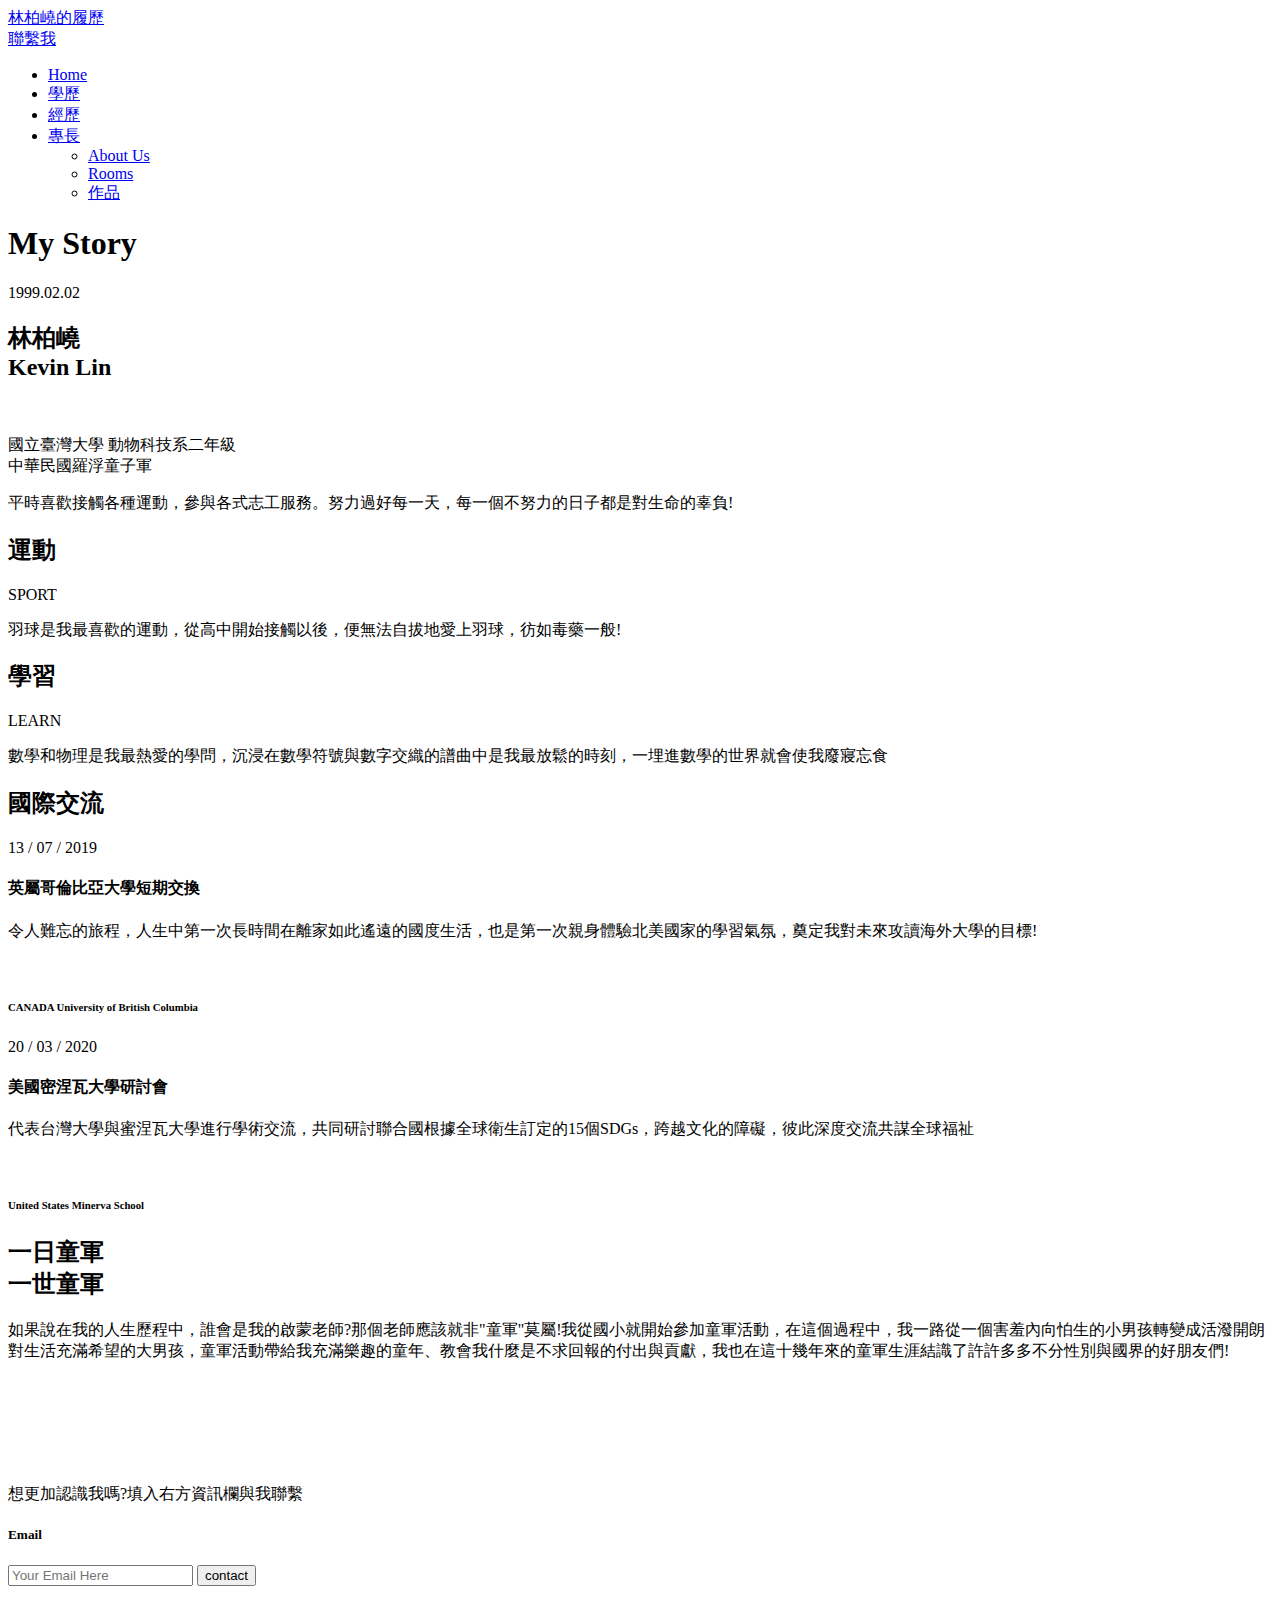
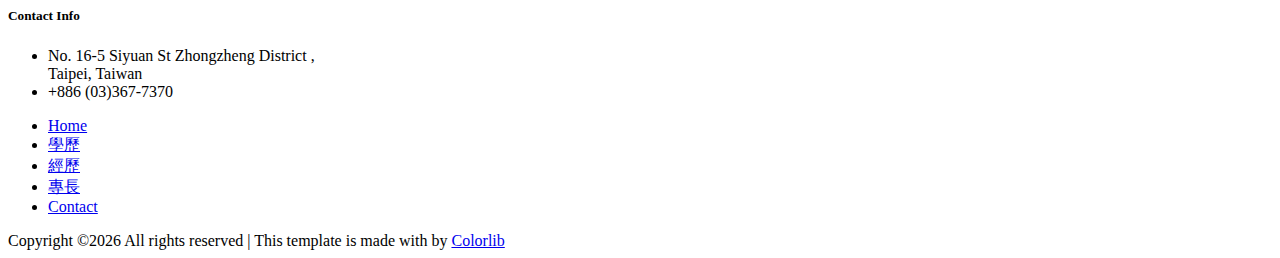
==== index.html @ 9bfef4a5 "Add files via upload" ====
<!DOCTYPE html>
<html lang="zxx">

<head>
    <meta charset="UTF-8">
    <meta name="description" content="Hotel Template">
    <meta name="keywords" content="Hotel, unica, creative, html">
    <meta name="viewport" content="width=device-width, initial-scale=1.0">
    <meta http-equiv="X-UA-Compatible" content="ie=edge">
    <title>Europa Hotel & Spa | Template</title>

    <!-- Google Font -->
    <link href="https://fonts.googleapis.com/css?family=Montserrat+Alternates:100,200,300,400,500,600,700,800,900&display=swap" rel="stylesheet">

    <!-- Css Styles -->
    <link rel="stylesheet" href="css/bootstrap.min.css" type="text/css">
    <link rel="stylesheet" href="css/font-awesome.min.css" type="text/css">
    <link rel="stylesheet" href="css/flaticon.css" type="text/css">
    <link rel="stylesheet" href="css/owl.carousel.min.css" type="text/css">
    <link rel="stylesheet" href="css/jquery-ui.min.css" type="text/css">
    <link rel="stylesheet" href="css/nice-select.css" type="text/css">
    <link rel="stylesheet" href="css/magnific-popup.css" type="text/css">
    <link rel="stylesheet" href="css/slicknav.min.css" type="text/css">
    <link rel="stylesheet" href="css/style.css" type="text/css">
</head>

<body>
    <!-- Page Preloder -->
    <div id="preloder">
        <div class="loader"></div>
    </div>

    <!-- Header Section Begin -->
    <header class="header-section">
        <div class="container-fluid">
            <div class="inner-header">
                <div class="logo">
                    <a href="#">林柏嶢的履歷</a>
                </div>
                <div class="nav-right">
                    <a href="#" class="primary-btn">聯繫我</a>
                </div>
                <nav class="main-menu mobile-menu">
                    <ul>
                        <li class="active"><a href="./index.html">Home</a></li>
                        <li><a href="./about-us.html">學歷</a></li>
                        <li><a href="rooms.html">經歷</a></li>
                        <li><a href="#">專長</a>
                            <ul class="drop-menu">
                                <li><a href="about-us.html">About Us</a></li>
                                <li><a href="rooms.html">Rooms</a></li>
                                <li><a href="services.html">作品</a></li>
                            </ul>
                        </li>
                        
                    </ul>
                </nav>
                <div id="mobile-menu-wrap"></div>
            </div>
        </div>
    </header>
    <!-- Header End -->

    <!-- Hero Area Section Begin -->
    <section class="hero-area set-bg" data-setbg="img/book.jpg">
        <div class="container">
            <div class="row">
                <div class="col-lg-12 text-center">
                    <div class="hero-text">
                        <h1>My Story</h1>
                    </div>
                </div>
            </div>
        </div>
    </section>
    <!-- Hero Area Section End -->

    <!-- Search Filter Section Begin -->
   
    <!-- Search Filter Section End -->

    <!-- Intro Text Section Begin -->
    <section class="intro-section spad">
        <div class="container">
            <div class="row intro-text">
                <div class="col-lg-6">
                    <div class="intro-left">
                        <div class="section-title">
                            <span>1999.02.02</span>
                            <h2>林柏嶢<br /> Kevin Lin</h2>
                        </div>
                        <img src="img/self.jpg" alt="">
                        <p>國立臺灣大學 動物科技系二年級<br />
                            中華民國羅浮童子軍
                        </p>
                    </div>
                </div>
                <div class="col-lg-6">
                    <div class="intro-right">
                        <p>平時喜歡接觸各種運動，參與各式志工服務。努力過好每一天，每一個不努力的日子都是對生命的辜負!</p>
                        
                    </div>
                </div>
            </div>
        </div>
    </section>
    <!-- Intro Text Section End -->

    <!-- Facilities Section Begin -->
    <section class="facilities-section">
        <div class="container-fluid">
            <div class="row">
                <div class="col-lg-6">
                    <div class="facilities-item set-bg" data-setbg="img/badminton.jpg">
                        <div class="fi-title">
                            <h2>運動</h2>
                            <p>SPORT</p>
                            <p>羽球是我最喜歡的運動，從高中開始接觸以後，便無法自拔地愛上羽球，彷如毒藥一般!</p>
                        </div>
                        
                        
                    </div>
                </div>
                <div class="col-lg-6">
                    <div class="facilities-item set-bg fi-right" data-setbg="img/math.jpg">
                        <div class="fi-title">
                            <h2>學習</h2>
                            <p>LEARN</p>
                            <p>數學和物理是我最熱愛的學問，沉浸在數學符號與數字交織的譜曲中是我最放鬆的時刻，一埋進數學的世界就會使我廢寢忘食</p>
                        </div>
                        
                    </div>
                </div>
            </div>
        </div>
    </section>
    <!-- Facilities Section End -->

    <!-- Testimonial Section Begin -->
    <section class="testimonial-section spad">
        <div class="container">
            <div class="row">
                <div class="section-title">
                    <h2>國際交流</h2>
                </div>
            </div>
            <div class="row">
                <div class="col-lg-6">
                    <div class="testimonial-item">
                        <div class="ti-time">
                            13 / 07 / 2019
                        </div>
                        <h4>英屬哥倫比亞大學短期交換</h4>

                        <p>令人難忘的旅程，人生中第一次長時間在離家如此遙遠的國度生活，也是第一次親身體驗北美國家的學習氣氛，奠定我對未來攻讀海外大學的目標!
                        </p>
                        <div class="ti-author">
                            <div class="author-pic">
                                <img src="img/canada.jpg" alt="">
                            </div>
                            <div class="author-text">
                                <h6>CANADA <span>University of British Columbia</span></h6>
                            </div>
                        </div>
                    </div>
                </div>
                <div class="col-lg-6">
                    <div class="testimonial-item">
                        <div class="ti-time">
                            20 / 03 / 2020
                        </div>
                        <h4>美國密涅瓦大學研討會</h4>

                        <p>代表台灣大學與蜜涅瓦大學進行學術交流，共同研討聯合國根據全球衛生訂定的15個SDGs，跨越文化的障礙，彼此深度交流共謀全球福祉</p>
                        <div class="ti-author">
                            <div class="author-pic">
                                <img src="img/USA.jpeg" alt="">
                            </div>
                            <div class="author-text">
                                <h6>United States <span>Minerva School</span></h6>
                            </div>
                        </div>
                    </div>
                </div>
            </div>
        </div>
    </section>
    <!-- Testimonial Section End -->

    <!-- Video Section Begin -->
    <div class="video-section">
        <div class="video-bg set-bg" data-setbg="img/jamboree1.jpg"></div>
        <div class="container">
            <div class="video-text set-bg" data-setbg="img/scout.jpg">
                <a href="https://www.youtube.com/watch?v=T5fgrJiwisI" class="pop-up"><i class="fa fa-play"></i></a>
            </div>
        </div>
    </div>
    <!-- Video Section End -->

    <!-- Home Page About Section Begin -->
    <section class="homepage-about spad">
        <div class="container">
            <div class="row">
                <div class="col-lg-6">
                    <div class="about-text">
                        <div class="section-title">
                            <h2>一日童軍  <br />一世童軍</h2>
                        </div>
                        <p>如果說在我的人生歷程中，誰會是我的啟蒙老師?那個老師應該就非"童軍"莫屬!我從國小就開始參加童軍活動，在這個過程中，我一路從一個害羞內向怕生的小男孩轉變成活潑開朗對生活充滿希望的大男孩，童軍活動帶給我充滿樂趣的童年、教會我什麼是不求回報的付出與貢獻，我也在這十幾年來的童軍生涯結識了許許多多不分性別與國界的好朋友們! </p>

                    </div>
                </div>
                <div class="col-lg-6">
                    <div class="row">
                        <div class="col-sm-6">
                            <div class="about-img">
                                <img src="img/jamboree2.jpg" alt="">
                            </div>
                        </div>
                        <div class="col-sm-6">
                            <div class="about-img">
                                <img src="img/jamboree3.jpg" alt="">
                            </div>
                        </div>
                        <div class="col-sm-6">
                            <div class="about-img">
                                <img src="img/scout3.jpg" alt="">
                            </div>
                        </div>
                        <div class="col-sm-6">
                            <div class="about-img">
                                <img src="img/scout2.jpg" alt="">
                            </div>
                        </div>
                    </div>
                </div>
            </div>
        </div>
    </section>
    <!-- Home Page About Section End -->

    <!-- Footer Section Begin -->
    <footer class="footer-section">
        <div class="container">
            <div class="row">
                <div class="col-lg-4">
                    <div class="footer-item">
                        <div class="footer-logo">
                            <a href="#"><img src="img/logo.png" alt=""></a>
                        </div>
                        <p>想更加認識我嗎?填入右方資訊欄與我聯繫</p>
                    </div>
                </div>
                <div class="col-lg-4">
                    <div class="footer-item">
                        <h5>Email</h5>
                        <div class="newslatter-form">
                            <input type="text" placeholder="Your Email Here">
                            <button type="submit">contact</button>
                        </div>
                    </div>
                </div>
                <div class="col-lg-4">
                    <div class="footer-item">
                        <h5>Contact Info</h5>
                        <ul>
                            <li><img src="img/placeholder.png" alt="">No. 16-5  Siyuan St  Zhongzheng District ,<br />Taipei, Taiwan</li>
                            <li><img src="img/phone.png" alt="">+886 (03)367-7370</li>
                        </ul>
                    </div>
                </div>
            </div>
        </div>
        <div class="copyright">
            <div class="container">
                <div class="row">
                    <div class="col-lg-12">
                        
                        <ul>
                            <li class="active"><a href="./index.html">Home</a></li>
                            <li><a href="#">學歷</a></li>
                            <li><a href="#">經歷</a></li>
                            <li><a href="#">專長</a></li>

                            <li><a href="#">Contact</a></li>
                        </ul>
                    </div>
                </div>
<div class="row pt-5">
                    <div class="col-lg-12 ">
                        <div class="small text-white text-center"><!-- Link back to Colorlib can't be removed. Template is licensed under CC BY 3.0. -->
Copyright &copy;<script>document.write(new Date().getFullYear());</script> All rights reserved | This template is made with <i class="fa fa-heart-o" aria-hidden="true"></i> by <a href="https://colorlib.com" target="_blank">Colorlib</a>
<!-- Link back to Colorlib can't be removed. Template is licensed under CC BY 3.0. --></div>
                    </div>
                </div>

            </div>
        </div>
    </footer>
    <!-- Footer Section End -->

    <!-- Js Plugins -->
    <script src="js/jquery-3.3.1.min.js"></script>
    <script src="js/bootstrap.min.js"></script>
    <script src="js/jquery.magnific-popup.min.js"></script>
    <script src="js/jquery-ui.min.js"></script>
    <script src="js/jquery.nice-select.min.js"></script>
    <script src="js/jquery.slicknav.js"></script>
    <script src="js/owl.carousel.min.js"></script>
    <script src="js/main.js"></script>
</body>

</html>
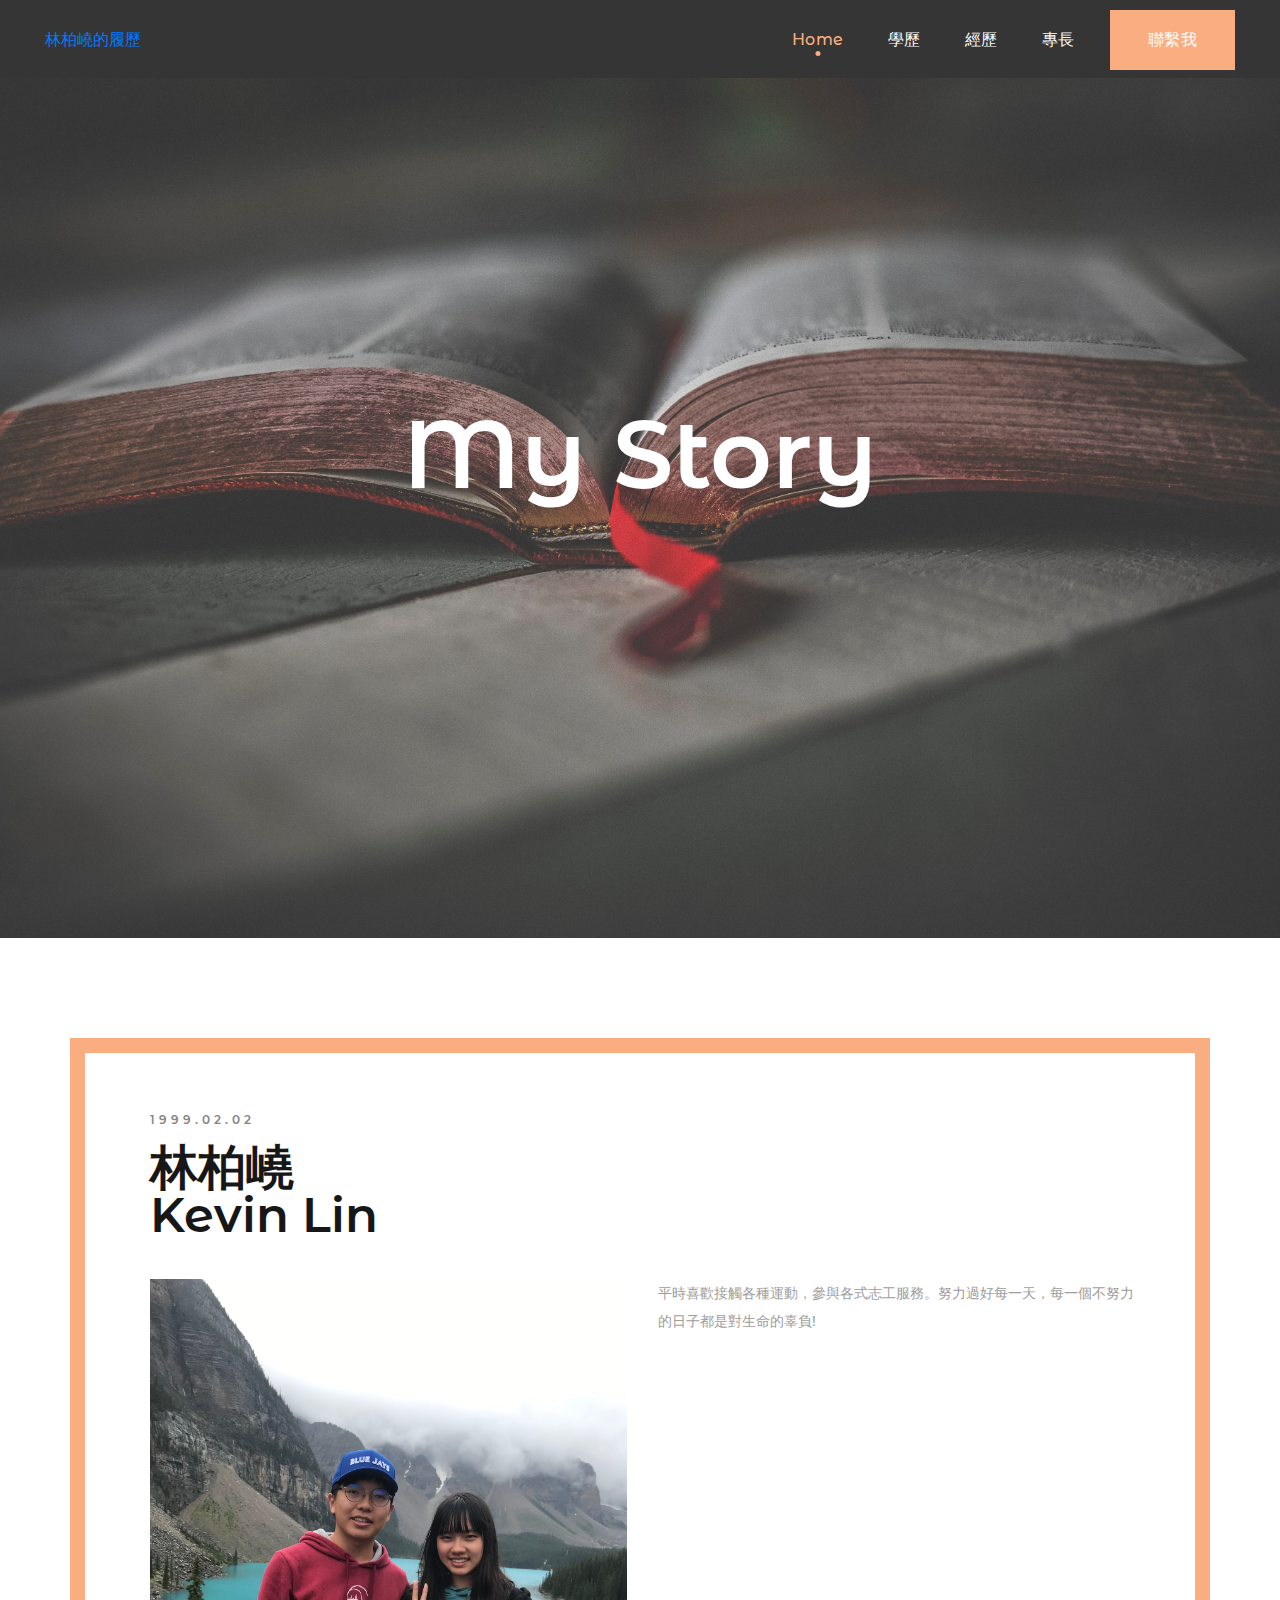
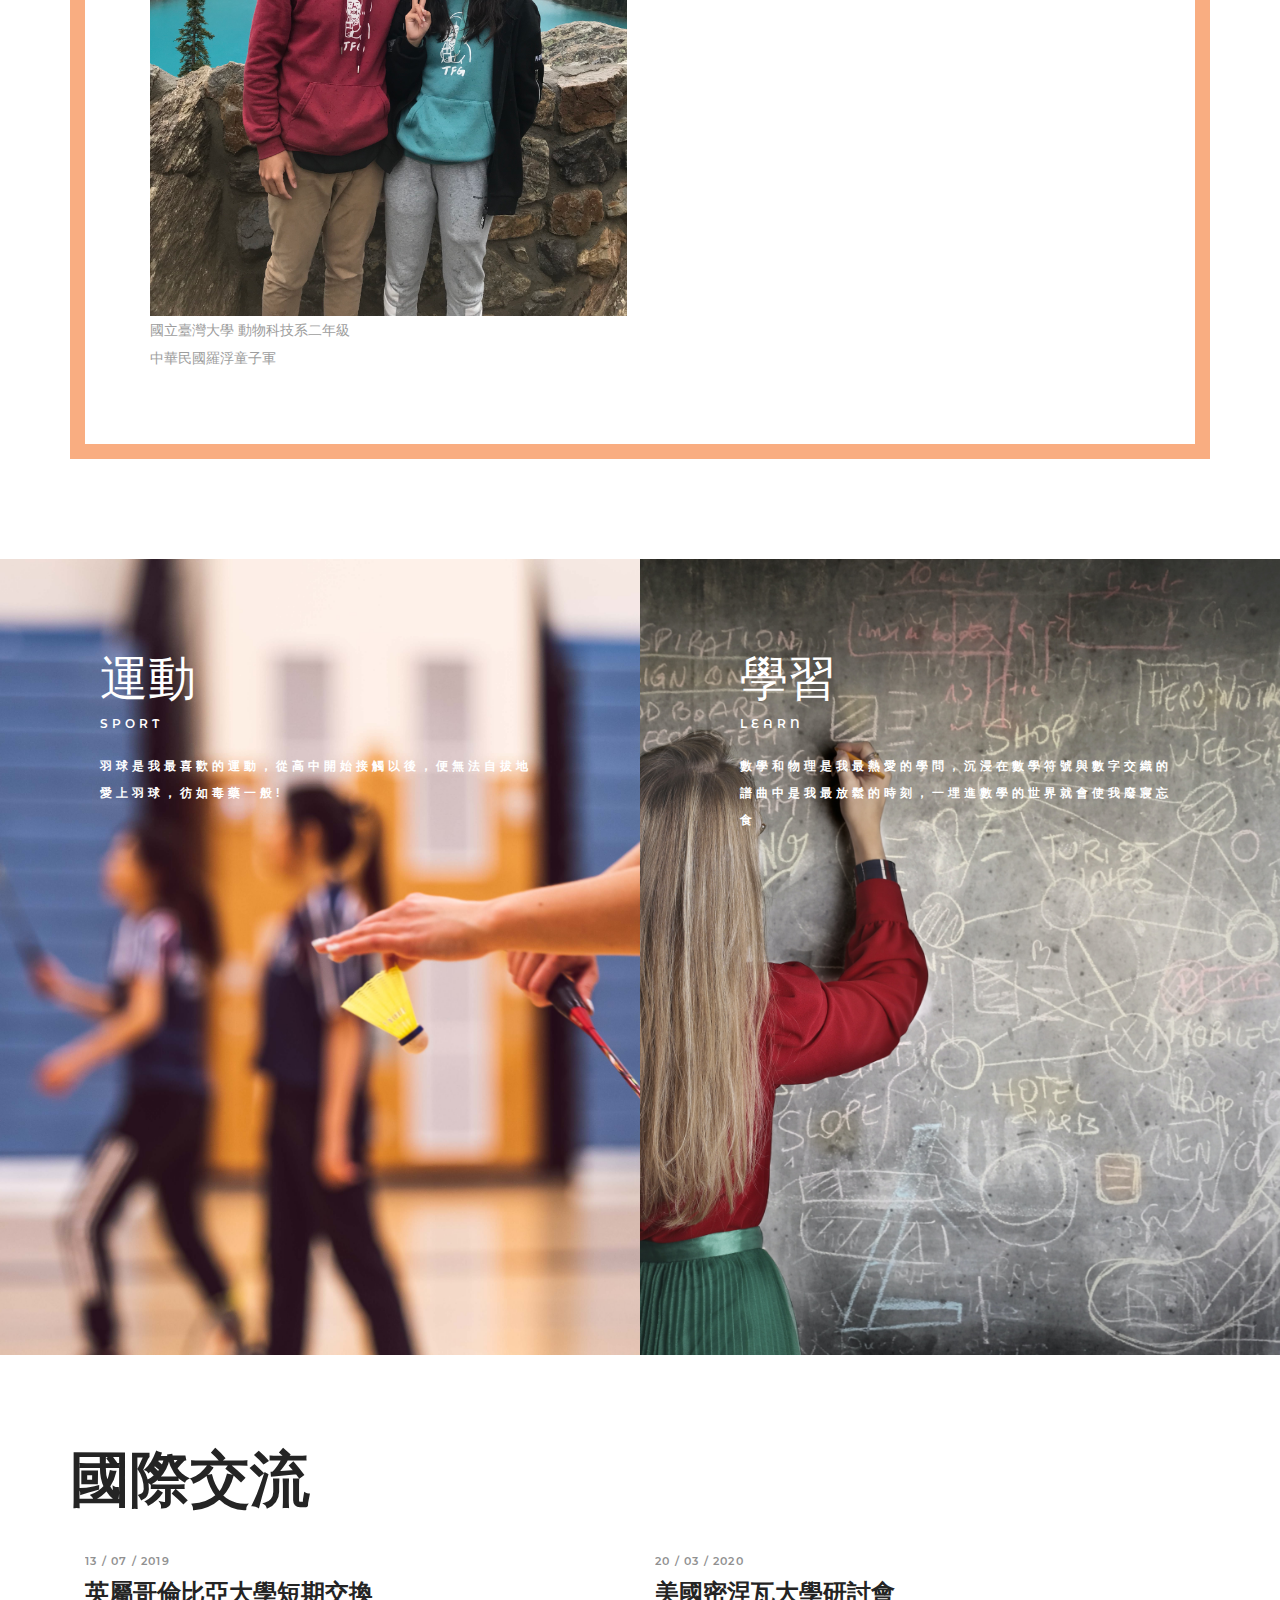
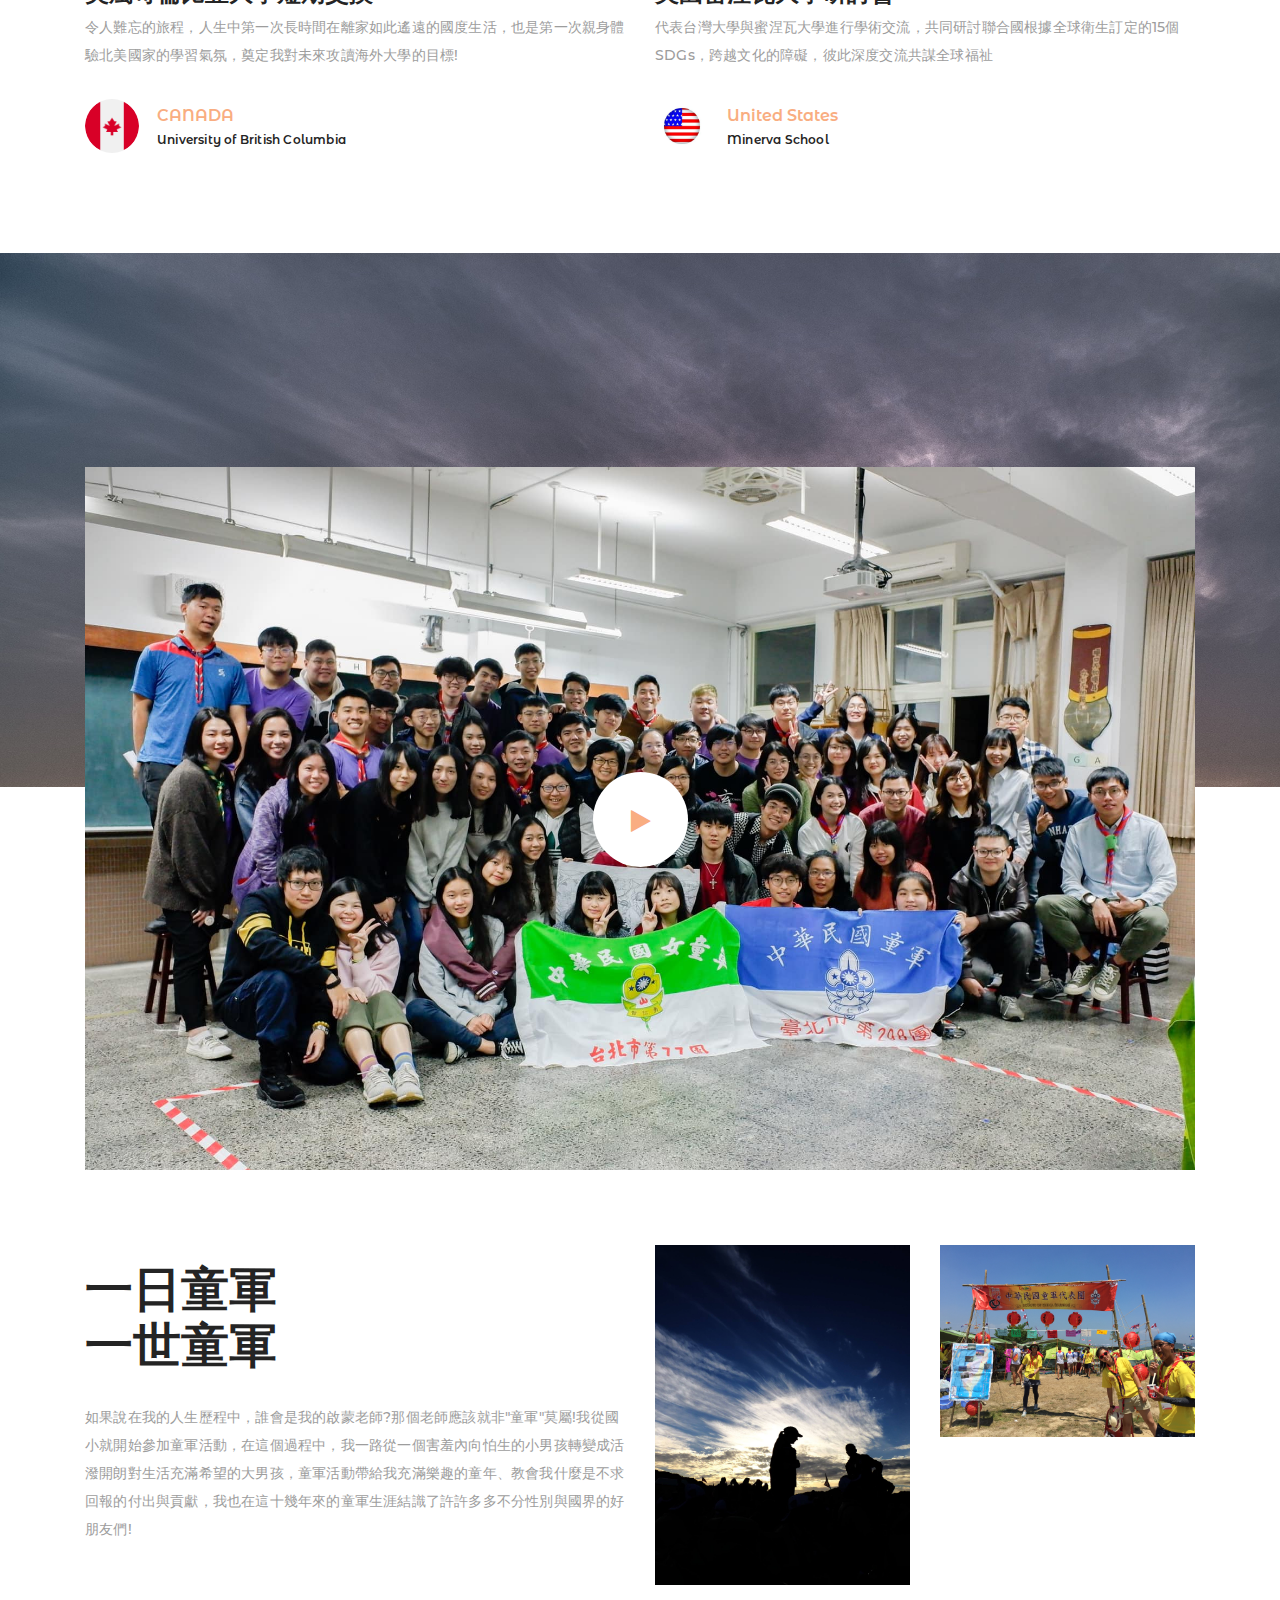
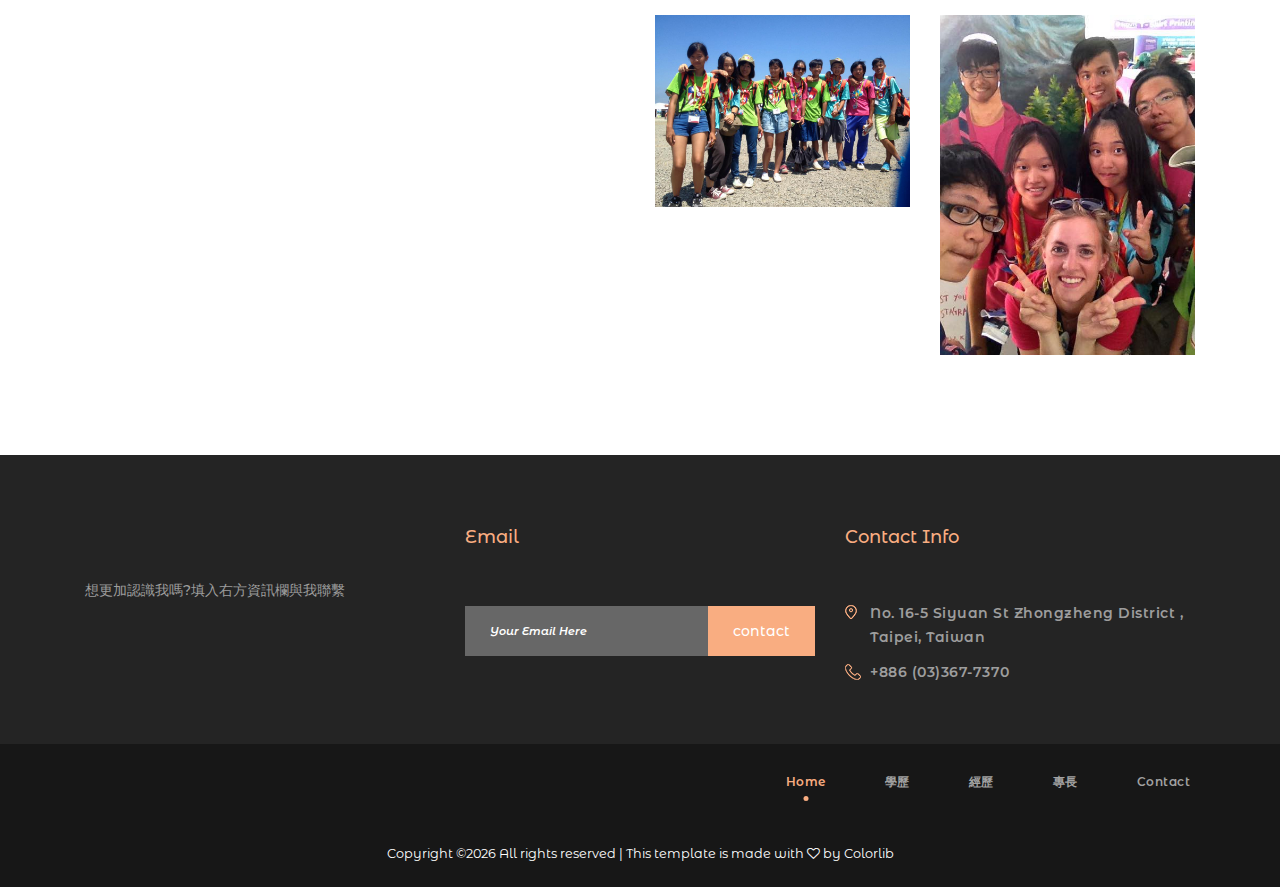
==== commit cecf98b1: "Update index.html" ====
--- a/index.html
+++ b/index.html
@@ -7,7 +7,7 @@
     <meta name="keywords" content="Hotel, unica, creative, html">
     <meta name="viewport" content="width=device-width, initial-scale=1.0">
     <meta http-equiv="X-UA-Compatible" content="ie=edge">
-    <title>Europa Hotel & Spa | Template</title>
+    <title>linpoyao's life</title>
 
     <!-- Google Font -->
     <link href="https://fonts.googleapis.com/css?family=Montserrat+Alternates:100,200,300,400,500,600,700,800,900&display=swap" rel="stylesheet">
@@ -311,4 +311,4 @@
     <script src="js/main.js"></script>
 </body>
 
-</html>+</html>
--- a/css/flaticon.css
+++ b/css/flaticon.css
@@ -0,0 +1,79 @@
+	/*
+  	Flaticon icon font: Flaticon
+  	Creation date: 25/01/2019 11:32
+  	*/
+
+@font-face {
+  font-family: "Flaticon";
+  src: url("../fonts/Flaticon.eot");
+  src: url("../fonts/Flaticon.eot?#iefix") format("embedded-opentype"),
+       url("../fonts/Flaticon.woff") format("woff"),
+       url("../fonts/Flaticon.ttf") format("truetype"),
+       url("../fonts/Flaticon.svg#Flaticon") format("svg");
+  font-weight: normal;
+  font-style: normal;
+}
+
+@media screen and (-webkit-min-device-pixel-ratio:0) {
+  @font-face {
+    font-family: "Flaticon";
+    src: url("../fonts/Flaticon.svg#Flaticon") format("svg");
+  }
+}
+
+[class^="flaticon-"]:before, [class*=" flaticon-"]:before,
+[class^="flaticon-"]:after, [class*=" flaticon-"]:after {   
+  font-family: Flaticon;
+  font-style: normal;
+}
+
+.flaticon-001-luggage:before { content: "\f100"; }
+.flaticon-002-breakfast:before { content: "\f101"; }
+.flaticon-003-air-conditioner:before { content: "\f102"; }
+.flaticon-004-fridge:before { content: "\f103"; }
+.flaticon-005-tea:before { content: "\f104"; }
+.flaticon-006-dumbbell:before { content: "\f105"; }
+.flaticon-007-swimming-pool:before { content: "\f106"; }
+.flaticon-008-heater:before { content: "\f107"; }
+.flaticon-009-cctv:before { content: "\f108"; }
+.flaticon-010-newspaper:before { content: "\f109"; }
+.flaticon-011-no-smoking:before { content: "\f10a"; }
+.flaticon-012-cocktail:before { content: "\f10b"; }
+.flaticon-013-safety-box:before { content: "\f10c"; }
+.flaticon-014-ring-bell:before { content: "\f10d"; }
+.flaticon-015-door-hanger:before { content: "\f10e"; }
+.flaticon-016-washing-machine:before { content: "\f10f"; }
+.flaticon-017-sunbed:before { content: "\f110"; }
+.flaticon-018-iron:before { content: "\f111"; }
+.flaticon-019-television:before { content: "\f112"; }
+.flaticon-020-telephone:before { content: "\f113"; }
+.flaticon-021-flip-flops:before { content: "\f114"; }
+.flaticon-022-clock:before { content: "\f115"; }
+.flaticon-023-hair-dryer:before { content: "\f116"; }
+.flaticon-024-towel:before { content: "\f117"; }
+.flaticon-025-pillow:before { content: "\f118"; }
+.flaticon-026-bed:before { content: "\f119"; }
+.flaticon-027-mirror:before { content: "\f11a"; }
+.flaticon-028-vacuum-cleaner:before { content: "\f11b"; }
+.flaticon-029-wifi:before { content: "\f11c"; }
+.flaticon-030-bathtub:before { content: "\f11d"; }
+.flaticon-031-elevator:before { content: "\f11e"; }
+.flaticon-032-armchair:before { content: "\f11f"; }
+.flaticon-033-dinner:before { content: "\f120"; }
+.flaticon-034-camera:before { content: "\f121"; }
+.flaticon-035-eight-ball:before { content: "\f122"; }
+.flaticon-036-parking:before { content: "\f123"; }
+.flaticon-037-sink:before { content: "\f124"; }
+.flaticon-038-five-stars:before { content: "\f125"; }
+.flaticon-039-three-stars:before { content: "\f126"; }
+.flaticon-040-key-card:before { content: "\f127"; }
+.flaticon-041-lamp:before { content: "\f128"; }
+.flaticon-042-menu:before { content: "\f129"; }
+.flaticon-043-room-service:before { content: "\f12a"; }
+.flaticon-044-clock-1:before { content: "\f12b"; }
+.flaticon-045-door:before { content: "\f12c"; }
+.flaticon-046-toothbrush:before { content: "\f12d"; }
+.flaticon-047-calendar:before { content: "\f12e"; }
+.flaticon-048-door-handle:before { content: "\f12f"; }
+.flaticon-049-power-socket:before { content: "\f130"; }
+.flaticon-050-bellboy:before { content: "\f131"; }--- a/css/nice-select.css
+++ b/css/nice-select.css
@@ -0,0 +1,138 @@
+.nice-select {
+  -webkit-tap-highlight-color: transparent;
+  background-color: #fff;
+  border-radius: 5px;
+  border: solid 1px #e8e8e8;
+  box-sizing: border-box;
+  clear: both;
+  cursor: pointer;
+  display: block;
+  float: left;
+  font-family: inherit;
+  font-size: 14px;
+  font-weight: normal;
+  height: 42px;
+  line-height: 40px;
+  outline: none;
+  padding-left: 18px;
+  padding-right: 30px;
+  position: relative;
+  text-align: left !important;
+  -webkit-transition: all 0.2s ease-in-out;
+  transition: all 0.2s ease-in-out;
+  -webkit-user-select: none;
+     -moz-user-select: none;
+      -ms-user-select: none;
+          user-select: none;
+  white-space: nowrap;
+  width: auto; }
+  .nice-select:hover {
+    border-color: #dbdbdb; }
+  .nice-select:active, .nice-select.open, .nice-select:focus {
+    border-color: #999; }
+  .nice-select:after {
+    border-bottom: 2px solid #999;
+    border-right: 2px solid #999;
+    content: '';
+    display: block;
+    height: 5px;
+    margin-top: -4px;
+    pointer-events: none;
+    position: absolute;
+    right: 12px;
+    top: 50%;
+    -webkit-transform-origin: 66% 66%;
+        -ms-transform-origin: 66% 66%;
+            transform-origin: 66% 66%;
+    -webkit-transform: rotate(45deg);
+        -ms-transform: rotate(45deg);
+            transform: rotate(45deg);
+    -webkit-transition: all 0.15s ease-in-out;
+    transition: all 0.15s ease-in-out;
+    width: 5px; }
+  .nice-select.open:after {
+    -webkit-transform: rotate(-135deg);
+        -ms-transform: rotate(-135deg);
+            transform: rotate(-135deg); }
+  .nice-select.open .list {
+    opacity: 1;
+    pointer-events: auto;
+    -webkit-transform: scale(1) translateY(0);
+        -ms-transform: scale(1) translateY(0);
+            transform: scale(1) translateY(0); }
+  .nice-select.disabled {
+    border-color: #ededed;
+    color: #999;
+    pointer-events: none; }
+    .nice-select.disabled:after {
+      border-color: #cccccc; }
+  .nice-select.wide {
+    width: 100%; }
+    .nice-select.wide .list {
+      left: 0 !important;
+      right: 0 !important; }
+  .nice-select.right {
+    float: right; }
+    .nice-select.right .list {
+      left: auto;
+      right: 0; }
+  .nice-select.small {
+    font-size: 12px;
+    height: 36px;
+    line-height: 34px; }
+    .nice-select.small:after {
+      height: 4px;
+      width: 4px; }
+    .nice-select.small .option {
+      line-height: 34px;
+      min-height: 34px; }
+  .nice-select .list {
+    background-color: #fff;
+    border-radius: 5px;
+    box-shadow: 0 0 0 1px rgba(68, 68, 68, 0.11);
+    box-sizing: border-box;
+    margin-top: 4px;
+    opacity: 0;
+    overflow: hidden;
+    padding: 0;
+    pointer-events: none;
+    position: absolute;
+    top: 100%;
+    left: 0;
+    -webkit-transform-origin: 50% 0;
+        -ms-transform-origin: 50% 0;
+            transform-origin: 50% 0;
+    -webkit-transform: scale(0.75) translateY(-21px);
+        -ms-transform: scale(0.75) translateY(-21px);
+            transform: scale(0.75) translateY(-21px);
+    -webkit-transition: all 0.2s cubic-bezier(0.5, 0, 0, 1.25), opacity 0.15s ease-out;
+    transition: all 0.2s cubic-bezier(0.5, 0, 0, 1.25), opacity 0.15s ease-out;
+    z-index: 9; }
+    .nice-select .list:hover .option:not(:hover) {
+      background-color: transparent !important; }
+  .nice-select .option {
+    cursor: pointer;
+    font-weight: 400;
+    line-height: 40px;
+    list-style: none;
+    min-height: 40px;
+    outline: none;
+    padding-left: 18px;
+    padding-right: 29px;
+    text-align: left;
+    -webkit-transition: all 0.2s;
+    transition: all 0.2s; }
+    .nice-select .option:hover, .nice-select .option.focus, .nice-select .option.selected.focus {
+      background-color: #f6f6f6; }
+    .nice-select .option.selected {
+      font-weight: bold; }
+    .nice-select .option.disabled {
+      background-color: transparent;
+      color: #999;
+      cursor: default; }
+
+.no-csspointerevents .nice-select .list {
+  display: none; }
+
+.no-csspointerevents .nice-select.open .list {
+  display: block; }
--- a/css/style.css
+++ b/css/style.css
@@ -0,0 +1,2048 @@
+/******************************************************************
+  Template Name: Europa Hotel And Spa
+  Description: Europa Hotel And Spa HTML Template
+  Author: Colorlib
+  Author URI: http://www.colorlib.com
+  Version: 1.0
+  Created: Colorlib
+******************************************************************/
+
+/*------------------------------------------------------------------
+[Table of contents]
+
+1.  Template default CSS
+	1.1	Variables
+	1.2	Mixins
+	1.3	Flexbox
+	1.4	Reset
+2.  Helper Css
+3.  Header Section
+4.  Hero Section
+5.  Search Filter
+6.  Facilities Section
+7.  Testimonial Section
+8.  Video Section
+9.  Footer
+10. Other Pages Style
+
+-------------------------------------------------------------------*/
+
+
+/*----------------------------------------*/
+/* Template default CSS
+/*----------------------------------------*/
+
+html,
+body {
+	height: 100%;
+	font-family: "Montserrat Alternates", sans-serif;
+	-webkit-font-smoothing: antialiased;
+	font-smoothing: antialiased;
+	background: none;
+}
+
+
+h1,
+h2,
+h3,
+h4,
+h5,
+h6 {
+	margin: 0;
+	color: #111111;
+	font-weight: 400;
+	font-family: "Montserrat Alternates", sans-serif;
+}
+
+h1 {
+	font-size: 70px;
+}
+
+h2 {
+	font-size: 36px;
+}
+
+h3 {
+	font-size: 30px;
+}
+
+h4 {
+	font-size: 24px;
+}
+
+h5 {
+	font-size: 18px;
+}
+
+h6 {
+	font-size: 16px;
+}
+
+p {
+	font-size: 14px;
+	color: #9d9d9d;
+	font-family: "Montserrat Alternates", sans-serif;
+	font-weight: 500;
+	line-height: 28px;
+	margin: 0 0 15px 0;
+}
+
+img {
+	max-width: 100%;
+}
+
+input:focus,
+select:focus,
+button:focus,
+textarea:focus {
+	outline: none;
+}
+
+a:hover,
+a:focus {
+	text-decoration: none;
+	outline: none;
+	color: #ffffff;
+}
+
+ul,
+ol {
+	padding: 0;
+	margin: 0;
+}
+
+[class^=flaticon-]:before,
+[class*=" flaticon-"]:before,
+[class^=flaticon-]:after,
+[class*=" flaticon-"]:after {
+	font-family: Flaticon;
+	font-size: 38px;
+	font-style: normal;
+}
+
+/*---------------------
+  Helper CSS
+-----------------------*/
+
+.section-title span {
+	color: #868686;
+	display: block;
+	font-size: 12px;
+	letter-spacing: 4px;
+	text-transform: uppercase;
+	font-weight: 600;
+}
+
+.section-title h2 {
+	color: #181717;
+	font-size: 48px;
+	line-height: 48px;
+	font-weight: 600;
+	margin-top: 14px;
+	margin-bottom: 40px;
+}
+
+.set-bg {
+	background-repeat: no-repeat;
+	background-size: cover;
+	background-position: top center;
+}
+
+.spad {
+	padding-top: 100px;
+	padding-bottom: 100px;
+}
+
+.text-white h1,
+.text-white h2,
+.text-white h3,
+.text-white h4,
+.text-white h5,
+.text-white h6,
+.text-white p,
+.text-white span,
+.text-white li,
+.text-white a {
+	color: #ffffff;
+}
+
+/* buttons */
+
+.primary-btn {
+	display: inline-block;
+	font-size: 16px;
+	font-weight: 400;
+	padding: 18px 38px;
+	color: #ffffff;
+	background: #F9AD81;
+	letter-spacing: 0.5px;
+}
+
+.submit-btn {
+	color: #ffffff;
+	background: #82D026;
+	font-size: 14px;
+	font-weight: 400;
+	border: none;
+	letter-spacing: 0.5px;
+	text-transform: uppercase;
+	cursor: pointer;
+}
+
+/* Preloder */
+
+#preloder {
+	position: fixed;
+	width: 100%;
+	height: 100%;
+	top: 0;
+	left: 0;
+	z-index: 999999;
+	background: #000;
+}
+
+.loader {
+	width: 40px;
+	height: 40px;
+	position: absolute;
+	top: 50%;
+	left: 50%;
+	margin-top: -13px;
+	margin-left: -13px;
+	border-radius: 60px;
+	animation: loader 0.8s linear infinite;
+	-webkit-animation: loader 0.8s linear infinite;
+}
+
+@keyframes loader {
+	0% {
+		-webkit-transform: rotate(0deg);
+		transform: rotate(0deg);
+		border: 4px solid #f44336;
+		border-left-color: transparent;
+	}
+	50% {
+		-webkit-transform: rotate(180deg);
+		transform: rotate(180deg);
+		border: 4px solid #673ab7;
+		border-left-color: transparent;
+	}
+	100% {
+		-webkit-transform: rotate(360deg);
+		transform: rotate(360deg);
+		border: 4px solid #f44336;
+		border-left-color: transparent;
+	}
+}
+
+@-webkit-keyframes loader {
+	0% {
+		-webkit-transform: rotate(0deg);
+		border: 4px solid #f44336;
+		border-left-color: transparent;
+	}
+	50% {
+		-webkit-transform: rotate(180deg);
+		border: 4px solid #673ab7;
+		border-left-color: transparent;
+	}
+	100% {
+		-webkit-transform: rotate(360deg);
+		border: 4px solid #f44336;
+		border-left-color: transparent;
+	}
+}
+
+/*---------------------
+  Header
+-----------------------*/
+
+.header-section {
+	background: #353535;
+	padding-left: 30px;
+	padding-right: 30px;
+	padding-top: 10px;
+	padding-bottom: 8px;
+	position: absolute;
+	width: 100%;
+	left: 0;
+	top: 0;
+	z-index: 999;
+}
+
+.inner-header .logo {
+	float: left;
+	line-height: 60px;
+}
+
+.inner-header .logo a {
+	display: inline-block;
+}
+
+.inner-header .nav-right {
+	float: right;
+}
+
+.inner-header .main-menu {
+	float: right;
+	margin-right: 30px;
+	display: block;
+}
+
+.inner-header .main-menu ul li {
+	list-style: none;
+	display: inline-block;
+	margin-right: 50px;
+	line-height: 50px;
+	padding: 5px;
+	position: relative;
+	z-index: 1;
+}
+
+.inner-header .main-menu ul li:hover>.drop-menu {
+	top: 60px;
+	opacity: 1;
+	visibility: visible;
+	z-index: 999;
+}
+
+.inner-header .main-menu ul li .drop-menu {
+	position: absolute;
+	left: 0;
+	top: 100px;
+	background: #ffffff;
+	width: 220px;
+	opacity: 0;
+	visibility: hidden;
+	z-index: -1;
+	-webkit-transition: 0.3s;
+	transition: 0.3s;
+}
+
+.inner-header .main-menu ul li .drop-menu li {
+	display: block;
+	margin-right: 0;
+	line-height: 0;
+	padding: 0;
+}
+
+.inner-header .main-menu ul li .drop-menu li a {
+	color: #242424;
+	display: block;
+	padding: 30px 20px;
+	font-size: 16px;
+	font-weight: 600;
+	letter-spacing: 0;
+}
+
+.inner-header .main-menu ul li .drop-menu li:hover>a {
+	background: #F9AD81;
+	color: #ffffff;
+}
+
+.inner-header .main-menu ul li .drop-menu li:hover>a::after {
+	display: none;
+}
+
+.inner-header .main-menu ul li.active a {
+	color: #F9AD81;
+}
+
+.inner-header .main-menu ul li.active a:after {
+	opacity: 1;
+}
+
+.inner-header .main-menu ul li:last-child {
+	margin-right: 0;
+}
+
+.inner-header .main-menu ul li>a {
+	color: #ffffff;
+	font-size: 16px;
+	font-weight: 500;
+	letter-spacing: 0.5px;
+	display: inline-block;
+	position: relative;
+	-webkit-transition: all 0.2s;
+	transition: all 0.2s;
+}
+
+.inner-header .main-menu ul li>a:hover {
+	color: #F9AD81;
+}
+
+.inner-header .main-menu ul li>a:hover::after {
+	opacity: 1;
+}
+
+.inner-header .main-menu ul li>a:after {
+	position: absolute;
+	left: 50%;
+	bottom: 9px;
+	width: 5px;
+	height: 5px;
+	background: #F9AD81;
+	content: "";
+	border-radius: 50%;
+	-webkit-transform: translateX(-2.5px);
+	transform: translateX(-2.5px);
+	opacity: 0;
+	-webkit-transition: all 0.2s;
+	transition: all 0.2s;
+}
+
+.slicknav_menu {
+	display: none;
+}
+
+/*---------------------
+  Hero Area
+-----------------------*/
+
+.hero-area {
+	height: 938px;
+	padding-top: 396px;
+}
+
+.hero-area.other-page {
+	height: 488px;
+	padding-top: 0;
+}
+
+.hero-text h1 {
+	font-size: 96px;
+	color: #ffffff;
+	font-weight: 600;
+}
+
+/*---------------------
+  Search Filter
+-----------------------*/
+
+.search-filter {
+	margin-top: -362px;
+	position: absolute;
+	width: 100%;
+	z-index: 99;
+}
+
+.search-filter.other-page-filter {
+	margin-top: -172px;
+}
+
+.check-form {
+	padding-top: 30px;
+	padding-bottom: 65px;
+	padding-right: 48px;
+	padding-left: 48px;
+	margin: 0 -50px;
+	position: relative;
+	z-index: 1;
+}
+
+.check-form:after {
+	position: absolute;
+	left: 0;
+	top: 0;
+	width: 100%;
+	height: 100%;
+	background: #000000;
+	content: "";
+	opacity: 0.47;
+	z-index: -1;
+}
+
+.check-form h4 {
+	color: #ffffff;
+	margin-bottom: 30px;
+}
+
+.check-form .datepicker {
+	width: calc(19.3% - 19px);
+	float: left;
+	margin-right: 19px;
+	background: #ffffff;
+	position: relative;
+	padding: 18px;
+}
+
+.check-form .datepicker p {
+	font-size: 14px;
+	color: #242424;
+	letter-spacing: 0.4px;
+	margin-bottom: 7px;
+	font-weight: 600;
+}
+
+.check-form .datepicker input {
+	width: 100%;
+	font-size: 10px;
+	font-weight: 700;
+	text-transform: uppercase;
+	border: none;
+	color: #242424;
+	opacity: 0.5;
+	letter-spacing: 1.2px;
+	line-height: 42px;
+	border-bottom: 1px solid #888888;
+}
+
+.check-form .datepicker img {
+	position: absolute;
+	right: 18px;
+	bottom: 33px;
+}
+
+.check-form .room-quantity {
+	width: calc(29% - 16px);
+	float: left;
+	margin-right: 16px;
+	background: #ffffff;
+	padding-top: 18px;
+	padding-bottom: 18px;
+	padding-left: 29px;
+	padding-right: 28px;
+}
+
+.check-form .room-quantity .single-quantity {
+	display: inline-block;
+	margin-right: 30px;
+}
+
+.check-form .room-quantity .single-quantity.last {
+	margin-right: 0;
+}
+
+.check-form .room-quantity .single-quantity p {
+	font-size: 14px;
+	color: #242424;
+	letter-spacing: 0.4px;
+	margin-bottom: 10px;
+	font-weight: 600;
+}
+
+.check-form .room-quantity .single-quantity .pro-qty {
+	border-bottom: 1px solid #888888;
+	line-height: 42px;
+	height: 42px;
+}
+
+.check-form .room-quantity .single-quantity .pro-qty .qtybtn {
+	float: left;
+	width: 15px;
+	text-align: center;
+	cursor: pointer;
+	display: block;
+	color: #081624;
+	font-size: 11px;
+	letter-spacing: 0.4px;
+	line-height: 42px;
+}
+
+.check-form .room-quantity .single-quantity .pro-qty input {
+	width: 28px;
+	border: none;
+	float: left;
+	text-align: center;
+	font-family: "Montserrat Alternates", sans-serif;
+	font-size: 14px;
+	font-weight: 600;
+	color: #081624;
+	opacity: 0.25;
+	letter-spacing: 0.4px;
+	margin-top: -2px;
+}
+
+.check-form .room-selector {
+	width: calc(25% - 16px);
+	float: left;
+	margin-right: 16px;
+	background: #ffffff;
+	padding-top: 18px;
+	padding-left: 24px;
+	padding-right: 24px;
+	padding-bottom: 18px;
+}
+
+.check-form .room-selector p {
+	font-size: 14px;
+	color: #242424;
+	letter-spacing: 0.4px;
+	margin-bottom: 10px;
+	font-weight: 600;
+}
+
+.check-form .room-selector .nice-select {
+	background-color: transparent;
+	border-radius: 0;
+	border: none;
+	padding-left: 0;
+	padding-right: 0;
+	float: none;
+	line-height: 42px;
+	border-bottom: 1px solid #888888;
+}
+
+.check-form .room-selector .nice-select span {
+	font-size: 10px;
+	color: #242424;
+	opacity: 0.5;
+	text-transform: uppercase;
+	font-weight: 700;
+	letter-spacing: 1.2px;
+}
+
+.check-form .room-selector .nice-select .list {
+	width: 100%;
+	margin-top: 1px;
+}
+
+.check-form .room-selector .nice-select:after {
+	display: none;
+}
+
+.check-form button {
+	background: #F9AD81;
+	border: 1px solid #F9AD81;
+	font-size: 18px;
+	color: #ffffff;
+	padding: 43px 27px;
+	cursor: pointer;
+}
+
+/*---------------------
+  Intro section
+-----------------------*/
+
+.intro-text {
+	border: 15px solid #F9AD81;
+	padding-left: 50px;
+	padding-top: 58px;
+	padding-bottom: 57px;
+	padding-right: 45px;
+}
+
+.intro-right {
+	padding-top: 168px;
+}
+
+.intro-right p {
+	margin-bottom: 31px;
+}
+
+/*---------------------
+  Facilities Section
+-----------------------*/
+
+.facilities-item {
+	margin: 0 -15px;
+	height: 796px;
+	padding-top: 95px;
+	padding-left: 100px;
+	padding-right: 100px;
+	padding-bottom: 60px;
+}
+
+.facilities-item.fi-right .fi-title {
+	margin-bottom: 488px;
+}
+
+.facilities-item .fi-title {
+	margin-bottom: 488px;
+}
+
+.facilities-item .fi-title h2 {
+	color: #ffffff;
+	font-size: 48px;
+	font-weight: 500;
+	line-height: 48px;
+	margin-bottom: 8px;
+}
+
+.facilities-item .fi-title p {
+	color: #ffffff;
+	font-size: 12px;
+	letter-spacing: 4px;
+	line-height: 27px;
+	font-weight: 600;
+	text-transform: uppercase;
+}
+
+.facilities-item .fi-features {
+	margin-bottom: 28px;
+}
+
+.facilities-item .fi-features .fi-info {
+	display: inline-block;
+	text-align: center;
+	margin-right: 24px;
+}
+
+.facilities-item .fi-features .fi-info i {
+	color: #ffffff;
+}
+
+.facilities-item .fi-features .fi-info p {
+	color: #ffffff;
+	margin-bottom: 0;
+}
+
+.facilities-item .primary-btn {
+	background: transparent;
+	border: 3px solid #ffffff;
+}
+
+/*---------------------
+  Testimonial Section
+-----------------------*/
+
+.testimonial-section {
+	padding-bottom: 60px;
+}
+
+.testimonial-section .section-title h2 {
+	font-size: 60px;
+	color: #242424;
+	margin-top: 0;
+}
+
+.testimonial-item {
+	margin-bottom: 40px;
+}
+
+.testimonial-item .ti-time {
+	font-size: 11px;
+	letter-spacing: 1.2px;
+	color: #242424;
+	opacity: 0.5;
+	font-weight: 600;
+	line-height: 36px;
+}
+
+.testimonial-item h4 {
+	color: #242424;
+	font-weight: 600;
+	margin-bottom: 6px;
+}
+
+.testimonial-item .rating {
+	margin-bottom: 15px;
+}
+
+.testimonial-item .rating i {
+	color: #ed8a19;
+}
+
+.testimonial-item p {
+	letter-spacing: 0.2px;
+	margin-bottom: 30px;
+}
+
+.testimonial-item .ti-author {
+	overflow: hidden;
+}
+
+.testimonial-item .ti-author .author-pic {
+	float: left;
+	margin-right: 18px;
+}
+
+.testimonial-item .ti-author .author-pic img {
+	height: 54px;
+	width: 54px;
+	border-radius: 50%;
+}
+
+.testimonial-item .ti-author .author-text {
+	float: left;
+	padding-top: 5px;
+}
+
+.testimonial-item .ti-author .author-text h6 {
+	color: #F9AD81;
+	font-weight: 600;
+	line-height: 24px;
+}
+
+.testimonial-item .ti-author .author-text h6 span {
+	display: block;
+	font-size: 12px;
+	color: #242424;
+	letter-spacing: 0.2px;
+}
+
+/*---------------------
+  Video Section
+-----------------------*/
+
+.video-section {
+	padding-bottom: 0;
+}
+
+.video-section .video-bg {
+	height: 534px;
+}
+
+.video-text {
+	height: 703px;
+	position: relative;
+	margin-top: -320px;
+}
+
+.video-text a {
+	color: #F9AD81;
+	height: 95px;
+	width: 95px;
+	background: #fff;
+	text-align: center;
+	line-height: 98px;
+	border-radius: 50%;
+	font-size: 25px;
+	position: absolute;
+	left: 50%;
+	top: 50%;
+	-webkit-transform: translate(-47px, -47px);
+	transform: translate(-47px, -47px);
+}
+
+/*---------------------
+  Homepage About
+-----------------------*/
+
+.homepage-about {
+	padding-top: 75px;
+	padding-bottom: 70px;
+}
+
+.homepage-about .about-text {
+	margin-bottom: 30px;
+}
+
+.homepage-about .about-text .section-title h2 {
+	color: #242424;
+	line-height: 56px;
+	margin-top: 0;
+	margin-bottom: 30px;
+	margin-top: 16px;
+}
+
+.homepage-about .about-text p {
+	letter-spacing: 0.2px;
+	margin-bottom: 42px;
+}
+
+.homepage-about .about-img {
+	margin-bottom: 30px;
+}
+
+.homepage-about .about-img img {
+	min-width: 100%;
+}
+
+/*---------------------
+  Footer
+-----------------------*/
+
+.footer-section {
+	background: #242424;
+	padding-top: 72px;
+}
+
+.footer-item {
+	margin-bottom: 30px;
+}
+
+.footer-item .footer-logo {
+	margin-bottom: 25px;
+}
+
+.footer-item .footer-logo a {
+	display: inline-block;
+}
+
+.footer-item h5 {
+	color: #F9AD81;
+	font-weight: 500;
+	margin-bottom: 57px;
+}
+
+.footer-item .newslatter-form {
+	position: relative;
+}
+
+.footer-item .newslatter-form input {
+	width: 100%;
+	height: 50px;
+	background: #676767;
+	border: none;
+	font-size: 11px;
+	color: #ffffff;
+	padding-left: 25px;
+	padding-right: 15px;
+}
+
+.footer-item .newslatter-form input::-webkit-input-placeholder {
+	color: #ffffff;
+	font-weight: 600;
+	font-style: italic;
+}
+
+.footer-item .newslatter-form input::-moz-placeholder {
+	color: #ffffff;
+	font-weight: 600;
+	font-style: italic;
+}
+
+.footer-item .newslatter-form input:-ms-input-placeholder {
+	color: #ffffff;
+	font-weight: 600;
+	font-style: italic;
+}
+
+.footer-item .newslatter-form input::-ms-input-placeholder {
+	color: #ffffff;
+	font-weight: 600;
+	font-style: italic;
+}
+
+.footer-item .newslatter-form input::placeholder {
+	color: #ffffff;
+	font-weight: 600;
+	font-style: italic;
+}
+
+.footer-item .newslatter-form button {
+	font-size: 14px;
+	color: #ffffff;
+	background: #F9AD81;
+	display: inline-block;
+	border: none;
+	position: absolute;
+	right: 0;
+	top: 0;
+	padding: 14px 25px;
+	height: 100%;
+	font-weight: 500;
+	cursor: pointer;
+}
+
+.footer-item ul {
+	margin-top: -5px;
+}
+
+.footer-item ul li {
+	list-style: none;
+	color: #9d9d9d;
+	line-height: 24px;
+	font-size: 14px;
+	font-weight: 600;
+	letter-spacing: 0.5px;
+	position: relative;
+	padding-left: 25px;
+	margin-bottom: 11px;
+}
+
+.footer-item ul li img {
+	position: absolute;
+	left: 0;
+	top: 4px;
+}
+
+.copyright {
+	background: #171717;
+	overflow: hidden;
+	padding: 24px;
+	margin-top: 30px;
+}
+
+.copyright .copyright-text {
+	float: left;
+	font-size: 13px;
+	color: #9d9d9d;
+	font-weight: 600;
+	line-height: 28px;
+}
+
+.copyright .copyright-text a {
+	color: #9d9d9d;
+}
+
+.copyright .copyright-text a:hover {
+	color: #F9AD81;
+}
+
+.copyright ul {
+	float: right;
+}
+
+.copyright ul li {
+	list-style: none;
+	display: inline-block;
+	margin-right: 45px;
+}
+
+.copyright ul li.active a {
+	color: #F9AD81;
+}
+
+.copyright ul li.active a:after {
+	opacity: 1;
+}
+
+.copyright ul li:last-child {
+	margin-right: 0;
+}
+
+.copyright ul li a {
+	color: #a1a1a1;
+	font-size: 12px;
+	font-weight: 600;
+	letter-spacing: 0.5px;
+	display: inline-block;
+	padding: 5px;
+	position: relative;
+	-webkit-transition: all 0.2s;
+	transition: all 0.2s;
+}
+
+.copyright ul li a:hover {
+	color: #F9AD81;
+}
+
+.copyright ul li a:hover::after {
+	opacity: 1;
+}
+
+.copyright ul li a:after {
+	position: absolute;
+	left: 50%;
+	bottom: -5px;
+	width: 5px;
+	height: 5px;
+	background: #F9AD81;
+	content: "";
+	border-radius: 50%;
+	-webkit-transform: translateX(-2.5px);
+	transform: translateX(-2.5px);
+	opacity: 0;
+	-webkit-transition: all 0.2s;
+	transition: all 0.2s;
+}
+
+/* -------------------------------------- Other Pages Styles -------------------------------------*/
+
+/*---------------------
+  About Us
+-----------------------*/
+
+.about-us {
+	padding-top: 175px;
+	padding-bottom: 70px;
+}
+
+.about-us .about-left {
+	margin-bottom: 30px;
+}
+
+.about-us .about-left .second-text {
+	margin-bottom: 28px;
+}
+
+.about-us .about-left p {
+	margin-bottom: 45px;
+}
+
+.about-us .about-img {
+	margin-bottom: 30px;
+}
+
+.about-us .about-img img {
+	min-width: 100%;
+}
+
+.about-us .about-img.second-img {
+	padding-top: 123px;
+}
+
+.about-us .about-img.third-img {
+	padding-top: 44px;
+}
+
+/*---------------------
+  Milestone Counter
+-----------------------*/
+
+.milestone-counter {
+	padding-top: 140px;
+}
+
+.mc-item {
+	margin-bottom: 30px;
+	overflow: hidden;
+}
+
+.mc-item .mc-num {
+	margin-right: 11px;
+	float: left;
+}
+
+.mc-item .mc-num span {
+	font-size: 60px;
+	color: #F9AD81;
+	font-weight: 600;
+	float: left;
+	line-height: 56px;
+	display: inline-block;
+}
+
+.mc-item .mc-num strong {
+	display: inline-block;
+	font-weight: 600;
+	font-size: 60px;
+	line-height: 56px;
+	color: #F9AD81;
+}
+
+.mc-item .mc-num.middle-num {
+	margin-right: 58px;
+	font-weight: 600;
+}
+
+.mc-item .mc-text {
+	float: left;
+}
+
+.mc-item .mc-text h3 {
+	color: #ffffff;
+	font-weight: 500;
+}
+
+.mc-item .mc-text p {
+	margin-bottom: 0;
+	color: #ffffff;
+	font-size: 12px;
+	font-weight: 600;
+	opacity: 0.25;
+	text-transform: uppercase;
+	line-height: 25px;
+	letter-spacing: 4px;
+}
+
+/*---------------------
+  Award Section
+-----------------------*/
+
+.award-section {
+	padding-bottom: 21px;
+}
+
+.award-section .section-title {
+	margin-bottom: 100px;
+}
+
+.award-section .section-title h2 {
+	font-size: 60px;
+	color: #242424;
+	margin-top: 0;
+}
+
+.award-item {
+	text-align: center;
+	margin-bottom: 70px;
+}
+
+.award-item h5 {
+	color: #242424;
+	font-weight: 600;
+	margin-top: 35px;
+	margin-bottom: 20px;
+}
+
+.award-item h4 {
+	color: #242424;
+	font-weight: 600;
+	margin-bottom: 6px;
+}
+
+.award-item span {
+	display: block;
+	color: #868686;
+	font-size: 12px;
+	font-weight: 600;
+	letter-spacing: 4px;
+	text-transform: uppercase;
+	margin-bottom: 20px;
+}
+
+.award-item p {
+	letter-spacing: 0.2px;
+}
+
+/*---------------------
+  Call To Action
+-----------------------*/
+
+.callto-section {
+	overflow: hidden;
+	background: #F9AD81;
+	padding-top: 55px;
+	padding-bottom: 50px;
+}
+
+.callto-section .callto-text {
+	float: left;
+}
+
+.callto-section .callto-text h2 {
+	color: #ffffff;
+	font-weight: 500;
+	line-height: 60px;
+}
+
+.callto-section .primary-btn {
+	float: right;
+	background: #242424;
+}
+
+/*---------------------
+  Room Section
+-----------------------*/
+
+.ri-slider-item {
+	margin: 0 -15px;
+}
+
+.ri-slider-item .ri-sliders .single-img {
+	height: 796px;
+}
+
+.ri-text {
+	margin: 0 -15px;
+	padding-top: 196px;
+	padding-left: 65px;
+	padding-right: 30px;
+	padding-bottom: 79px;
+}
+
+.ri-text.left-side {
+	padding-top: 170px;
+}
+
+.ri-text p {
+	margin-bottom: 62px;
+}
+
+.ri-text .ri-features {
+	margin-bottom: 50px;
+}
+
+.ri-text .ri-features .ri-info {
+	display: inline-block;
+	text-align: center;
+	margin-right: 24px;
+}
+
+.ri-text .ri-features .ri-info i {
+	color: #ABAAAA;
+	display: inline-block;
+	line-height: 25px;
+}
+
+.ri-text .ri-features .ri-info p {
+	color: #a6a5a5;
+	margin-bottom: 0;
+	letter-spacing: 0.4px;
+}
+
+.ri-sliders .owl-dots {
+	position: absolute;
+	left: 0;
+	bottom: 48px;
+	text-align: center;
+	width: 100%;
+}
+
+.ri-sliders .owl-dots .owl-dot {
+	width: 8px;
+	height: 8px;
+	background: #fff;
+	border-radius: 50%;
+	margin-right: 15px;
+	cursor: pointer;
+	margin-right: 10px;
+}
+
+.ri-sliders .owl-dots .owl-dot.active {
+	background: #F9AD81;
+}
+
+.ri-sliders .owl-dots .owl-dot:last-child {
+	margin-right: 0;
+}
+
+/*---------------------
+  Services
+-----------------------*/
+
+.services-section {
+	padding-bottom: 0;
+	padding-top: 196px;
+}
+
+.services-item {
+	margin-bottom: 100px;
+}
+
+.services-item .si-pic {
+	height: 293px;
+	position: relative;
+}
+
+.services-item .si-pic .service-icon {
+	width: 89px;
+	height: 89px;
+	background: #F9AD81;
+	text-align: center;
+	line-height: 89px;
+	border-radius: 50%;
+	position: absolute;
+	bottom: -45px;
+	left: 50%;
+	-webkit-transform: translateX(-44.5px);
+	transform: translateX(-44.5px);
+}
+
+.services-item .si-text {
+	text-align: center;
+	padding-top: 75px;
+}
+
+.services-item .si-text h3 {
+	color: #181717;
+	font-weight: 600;
+	margin-bottom: 18px;
+}
+
+/*---------------------
+  Kids Section
+-----------------------*/
+
+.kid-pic {
+	margin: 0 -15px;
+}
+
+.kid-pic img {
+	height: 531px;
+	min-width: 100%;
+}
+
+.kid-text {
+	max-width: 626px;
+	margin: 0 auto;
+	padding-top: 70px;
+	padding-bottom: 48px;
+}
+
+.kid-text p {
+	margin-bottom: 42px;
+}
+
+/*---------------------
+  Blog
+-----------------------*/
+
+.blog-section {
+	padding-top: 196px;
+}
+
+.blog-item {
+	margin-bottom: 46px;
+}
+
+.blog-item .bi-pic img {
+	min-width: 100%;
+}
+
+.blog-item .bi-text {
+	padding-top: 25px;
+}
+
+.blog-item .bi-text .bi-title {
+	margin-bottom: 30px;
+}
+
+.blog-item .bi-text .bi-title .blog-time {
+	font-size: 12px;
+	font-weight: 600;
+	color: #a9a9a9;
+	letter-spacing: 1.2px;
+	text-transform: uppercase;
+	line-height: 30px;
+}
+
+.blog-item .bi-text .bi-title h3 {
+	color: #181717;
+	font-weight: 600;
+	margin-bottom: 6px;
+}
+
+.blog-item .bi-text .bi-title span {
+	display: inline-block;
+	font-size: 13px;
+	font-weight: 600;
+	color: #F9AD81;
+	letter-spacing: 1.2px;
+	text-transform: uppercase;
+}
+
+.blog-pagination {
+	padding-top: 40px;
+}
+
+.blog-pagination a {
+	display: inline-block;
+	font-size: 18px;
+	color: #181717;
+	font-weight: 600;
+	margin-right: 10px;
+	-webkit-transition: all 0.2s;
+	transition: all 0.2s;
+}
+
+.blog-pagination a:hover {
+	color: #F9AD81;
+}
+
+.blog-right .blog-search {
+	position: relative;
+	margin-bottom: 66px;
+}
+
+.blog-right .blog-search input {
+	width: 100%;
+	height: 56px;
+	border: none;
+	border-bottom: 1px solid #888888;
+	font-size: 14px;
+	font-weight: 600;
+}
+
+.blog-right .blog-search button {
+	color: #ffffff;
+	font-size: 14px;
+	font-weight: 600;
+	padding: 0 24px;
+	height: 100%;
+	position: absolute;
+	right: 0;
+	top: 0;
+	background: #F9AD81;
+	border: none;
+	cursor: pointer;
+}
+
+.blog-right .blog-widget .bw-item {
+	margin-bottom: 55px;
+}
+
+.blog-right .blog-widget .bw-item h4 {
+	color: #181717;
+	font-size: 22px;
+	font-weight: 600;
+	margin-bottom: 30px;
+}
+
+.blog-right .blog-widget .bw-item ul li {
+	list-style: none;
+	color: #9d9d9d;
+	font-size: 14px;
+	font-weight: 600;
+	line-height: 36px;
+}
+
+.blog-right .blog-widget .bw-item ul li span {
+	display: inline-block;
+	margin-left: 10px;
+}
+
+.blog-right .blog-add {
+	height: 525px;
+	text-align: center;
+	padding-top: 45px;
+	padding-bottom: 40px;
+}
+
+.blog-right .blog-add h4 {
+	color: #ffffff;
+	font-weight: 500;
+	line-height: 36px;
+	margin-bottom: 308px;
+}
+
+/*---------------------
+  Contact
+-----------------------*/
+
+.contact-section {
+	padding-top: 192px;
+}
+
+.contact-title {
+	overflow: hidden;
+	margin-bottom: 40px;
+}
+
+.contact-title .section-title {
+	float: left;
+}
+
+.contact-title .primary-btn {
+	float: right;
+	margin-top: 40px;
+}
+
+.contact-form input {
+	width: 100%;
+	height: 56px;
+	border: none;
+	border-bottom: 1px solid #888888;
+	font-size: 14px;
+	font-weight: 600;
+	margin-bottom: 20px;
+}
+
+.contact-form input::-webkit-input-placeholder {
+	color: #242424;
+	font-size: 14px;
+	font-weight: 600;
+	letter-spacing: 0.4px;
+}
+
+.contact-form input::-moz-placeholder {
+	color: #242424;
+	font-size: 14px;
+	font-weight: 600;
+	letter-spacing: 0.4px;
+}
+
+.contact-form input:-ms-input-placeholder {
+	color: #242424;
+	font-size: 14px;
+	font-weight: 600;
+	letter-spacing: 0.4px;
+}
+
+.contact-form input::-ms-input-placeholder {
+	color: #242424;
+	font-size: 14px;
+	font-weight: 600;
+	letter-spacing: 0.4px;
+}
+
+.contact-form input::placeholder {
+	color: #242424;
+	font-size: 14px;
+	font-weight: 600;
+	letter-spacing: 0.4px;
+}
+
+.contact-form input.subject {
+	border-bottom: 1px solid #000000;
+	margin-bottom: 130px;
+}
+
+.contact-form textarea {
+	width: 100%;
+	border: none;
+	border-bottom: 1px solid #000000;
+	font-size: 14px;
+	font-weight: 600;
+	height: 40px;
+	resize: none;
+	position: relative;
+	margin-bottom: 50px;
+}
+
+.contact-form textarea::-webkit-input-placeholder {
+	color: #242424;
+	font-size: 14px;
+	font-weight: 600;
+	letter-spacing: 0.4px;
+}
+
+.contact-form textarea::-moz-placeholder {
+	color: #242424;
+	font-size: 14px;
+	font-weight: 600;
+	letter-spacing: 0.4px;
+}
+
+.contact-form textarea:-ms-input-placeholder {
+	color: #242424;
+	font-size: 14px;
+	font-weight: 600;
+	letter-spacing: 0.4px;
+}
+
+.contact-form textarea::-ms-input-placeholder {
+	color: #242424;
+	font-size: 14px;
+	font-weight: 600;
+	letter-spacing: 0.4px;
+}
+
+.contact-form textarea::placeholder {
+	color: #242424;
+	font-size: 14px;
+	font-weight: 600;
+	letter-spacing: 0.4px;
+}
+
+.contact-form button {
+	color: #ffffff;
+	background: #F9AD81;
+	font-size: 16px;
+	letter-spacing: 0.5px;
+	font-weight: 600;
+	border: none;
+	padding: 18px 64px;
+	display: inline-block;
+	cursor: pointer;
+}
+
+.info-box {
+	text-align: center;
+	background: #F6F9FB;
+	padding: 40px 0;
+}
+
+.info-box img {
+	margin-bottom: 35px;
+}
+
+.info-box ul li {
+	list-style: none;
+	font-size: 14px;
+	color: #181717;
+	font-weight: 600;
+	line-height: 24px;
+	margin-bottom: 26px;
+}
+
+.info-box .social-links {
+	margin-top: 40px;
+}
+
+.info-box .social-links a {
+	display: inline-block;
+	color: #6D6D6D;
+	width: 32px;
+	height: 32px;
+	border: 1px solid #727272;
+	border-radius: 50%;
+	text-align: center;
+	line-height: 32px;
+	margin-right: 5px;
+}
+
+.info-box .social-links a:last-child {
+	margin-right: 0;
+}
+
+/*---------------------
+  Map
+-----------------------*/
+
+.map {
+	height: 910px;
+}
+
+.map iframe {
+	width: 100%;
+}
+
+/* ----------------------------- Responsive Media Styles -----------------------------*/
+
+@media only screen and (min-width: 1500px) and (max-width: 1920px) {
+	.inner-header .main-menu {
+		margin-right: 96px;
+	}
+	.inner-header .main-menu ul li {
+		margin-right: 69px;
+	}
+	.ri-text {
+		padding-left: 145px;
+		padding-right: 180px;
+		padding-bottom: 51px;
+	}
+	.ri-text.left-side {
+		padding-left: 185px;
+		padding-right: 100px;
+	}
+}
+
+@media only screen and (min-width: 1200px) and (max-width: 1300px) {
+	.inner-header .main-menu ul li {
+		margin-right: 30px;
+	}
+}
+
+/* Medium Device */
+
+@media only screen and (min-width: 992px) and (max-width: 1199px) {
+	.header-section {
+		padding-left: 0;
+		padding-right: 0;
+	}
+	.facilities-item {
+		padding-left: 50px;
+		padding-right: 15px;
+	}
+	.inner-header .main-menu {
+		margin-right: 10px;
+	}
+	.inner-header .main-menu ul li {
+		margin-right: 12px;
+	}
+	.check-form {
+		margin: 0;
+	}
+	.check-form .datepicker {
+		width: calc(17.3% - 19px);
+		margin-right: 10px;
+	}
+	.check-form .room-quantity {
+		width: calc(36% - 16px);
+		margin-right: 10px;
+	}
+	.check-form .room-quantity .single-quantity {
+		margin-right: 15px;
+	}
+	.check-form .room-selector {
+		width: calc(25% - 16px);
+		margin-right: 10px;
+	}
+	.check-form .room-selector .nice-select .list {
+		width: auto;
+	}
+	.check-form button {
+		padding: 43px 19px;
+	}
+	.check-form .datepicker img {
+		display: none;
+	}
+	.mc-item .mc-num {
+		float: none;
+		overflow: hidden;
+	}
+	.mc-item .mc-text {
+		float: none;
+	}
+	.ri-text {
+		padding-top: 105px;
+		padding-left: 45px;
+	}
+	.ri-text.left-side {
+		padding-top: 55px;
+		padding-left: 45px;
+	}
+	.kid-text {
+		padding-top: 25px;
+		padding-bottom: 12px;
+	}
+}
+
+@media only screen and (max-width: 991px) {
+	.search-filter {
+		position: relative;
+		margin-top: -230px;
+	}
+	.check-form {
+		margin: 0;
+	}
+	.check-form .datepicker {
+		width: 100%;
+		margin-right: 0;
+	}
+	.check-form .datepicker {
+		width: 100%;
+		margin-right: 0;
+	}
+	.check-form .room-quantity {
+		width: 100%;
+		margin-right: 0;
+	}
+	.check-form .room-quantity .single-quantity {
+		margin-right: 80px;
+	}
+	.check-form .room-selector {
+		width: 100%;
+		margin-right: 0;
+	}
+	.check-form button {
+		width: 100%;
+		padding: 15px 27px;
+	}
+	.mc-item .mc-num {
+		float: none;
+		overflow: hidden;
+	}
+	.mc-item .mc-text {
+		float: none;
+	}
+	.kid-pic img {
+		height: auto;
+	}
+}
+
+/* Tablet Device */
+
+@media only screen and (min-width: 768px) and (max-width: 991px) {
+	.header-section {
+		padding-left: 0;
+		padding-right: 0;
+	}
+	.inner-header .main-menu ul li {
+		margin-right: 15px;
+	}
+	.inner-header .main-menu {
+		margin-right: 0;
+	}
+	.inner-header .nav-right {
+		display: none;
+	}
+	.intro-right {
+		padding-top: 40px;
+	}
+	.about-us .about-img.second-img {
+		padding-top: 184px;
+	}
+	.mc-item .mc-num {
+		float: none;
+		overflow: hidden;
+	}
+	.mc-item .mc-text {
+		float: none;
+	}
+	.callto-section .callto-text {
+		float: none;
+		margin-bottom: 20px;
+	}
+	.callto-section .primary-btn {
+		float: none;
+	}
+	.copyright ul li {
+		margin-right: 10px;
+	}
+	.room-section {
+		padding-top: 100px;
+	}
+	.ri-slider-item .ri-sliders .single-img {
+		height: 750px;
+	}
+	.ri-text {
+		padding-top: 100px;
+	}
+	.ri-text.left-side {
+		padding-top: 100px;
+	}
+	.blog-right {
+		padding-top: 50px;
+	}
+	.contact-title .primary-btn {
+		float: none;
+		margin-top: 0;
+	}
+	.contact-form {
+		margin-bottom: 40px;
+	}
+	.kid-pic img {
+		height: auto;
+	}
+}
+
+/* Large Mobile */
+
+@media only screen and (max-width: 767px) {
+	.header-section {
+		padding-left: 0;
+		padding-right: 0;
+	}
+	.inner-header .main-menu {
+		display: none;
+	}
+	.inner-header .nav-right {
+		display: none;
+	}
+	.slicknav_menu {
+		display: block;
+		background: transparent;
+	}
+	.slicknav_btn {
+		margin-top: 7px;
+		background-color: transparent;
+	}
+	.slicknav_menu .slicknav_menutxt {
+		display: none;
+	}
+	.slicknav_menu .slicknav_icon-bar {
+		width: 30px;
+		height: 5px;
+	}
+	.slicknav_nav {
+		background: #222;
+		padding: 15px 0;
+	}
+	.slicknav_nav li:hover {
+		border-radius: 0;
+		background: #F9AD81;
+		color: #ffffff;
+	}
+	.slicknav_nav li li:hover {
+		background: #222;
+		color: #ffffff;
+	}
+	.slicknav_nav li:hover a {
+		color: #ffffff;
+	}
+	.slicknav_nav a {
+		padding: 0;
+		margin: 0;
+	}
+	.slicknav_nav .slicknav_row:hover {
+		border-radius: 0;
+		background: transparent;
+	}
+	.slicknav_nav .slicknav_row,
+	.slicknav_nav a {
+		padding: 0;
+		margin: 0;
+	}
+	.slicknav_nav a:hover {
+		border-radius: 0;
+		background: transparent;
+	}
+	.slicknav_nav ul {
+		margin: 0;
+	}
+	.slicknav_nav li {
+		padding: 15px 35px;
+		margin: 0;
+	}
+	.hero-area {
+		height: 665px;
+		padding-top: 280px;
+	}
+	.hero-text h1 {
+		font-size: 70px;
+	}
+	.search-filter {
+		margin-top: -140px;
+	}
+	.check-form {
+		padding-right: 30px;
+		padding-left: 30px;
+		padding-bottom: 40px;
+	}
+	.check-form .room-quantity .single-quantity {
+		margin-right: 30px;
+	}
+	.intro-right {
+		padding-top: 40px;
+	}
+	.ri-slider-item .ri-sliders .single-img {
+		height: 550px;
+	}
+	.about-us .about-img.second-img,
+	.about-us .about-img.third-img {
+		padding-top: 0;
+	}
+	.facilities-item {
+		padding-left: 40px;
+		padding-right: 15px;
+	}
+	.facilities-item .fi-title {
+		margin-bottom: 330px;
+	}
+	.copyright ul li {
+		margin-right: 10px;
+		margin-bottom: 10px;
+	}
+	.ri-slider-item .ri-sliders .single-img {
+		height: 450px;
+	}
+	.callto-section .callto-text {
+		float: none;
+		margin-bottom: 20px;
+	}
+	.callto-section .primary-btn {
+		float: none;
+	}
+	.copyright .copyright-text {
+		float: none;
+		margin-bottom: 10px;
+	}
+	.copyright ul {
+		float: none;
+	}
+	.room-section {
+		padding-top: 100px;
+	}
+	.ri-text .ri-features .ri-info {
+		margin-right: 20px;
+	}
+	.ri-text {
+		padding-top: 100px;
+		padding-left: 30px;
+	}
+	.ri-text.left-side {
+		padding-top: 100px;
+	}
+	.blog-right {
+		padding-top: 50px;
+	}
+	.contact-title .primary-btn {
+		float: none;
+		margin-top: 0;
+	}
+	.contact-form {
+		margin-bottom: 40px;
+	}
+	.copyright {
+		text-align: center;
+	}
+}
+
+/* Small Mobile */
+
+@media only screen and (max-width: 479px) {
+	.hero-text h1 {
+		font-size: 50px;
+	}
+	.intro-text {
+		padding: 20px 0;
+	}
+	.check-form .room-quantity .single-quantity {
+		margin-right: 4px;
+		margin-bottom: 10px;
+	}
+	.section-title h2 {
+		font-size: 36px;
+	}
+	.testimonial-section .section-title h2 {
+		font-size: 36px;
+	}
+	.facilities-item .fi-title {
+		margin-bottom: 180px;
+	}
+	.facilities-item {
+		padding-left: 15px;
+		padding-right: 15px;
+	}
+	.facilities-item.fi-right .fi-title {
+		margin-bottom: 430px;
+	}
+	.ri-text .ri-features .ri-info {
+		margin-bottom: 20px;
+	}
+}